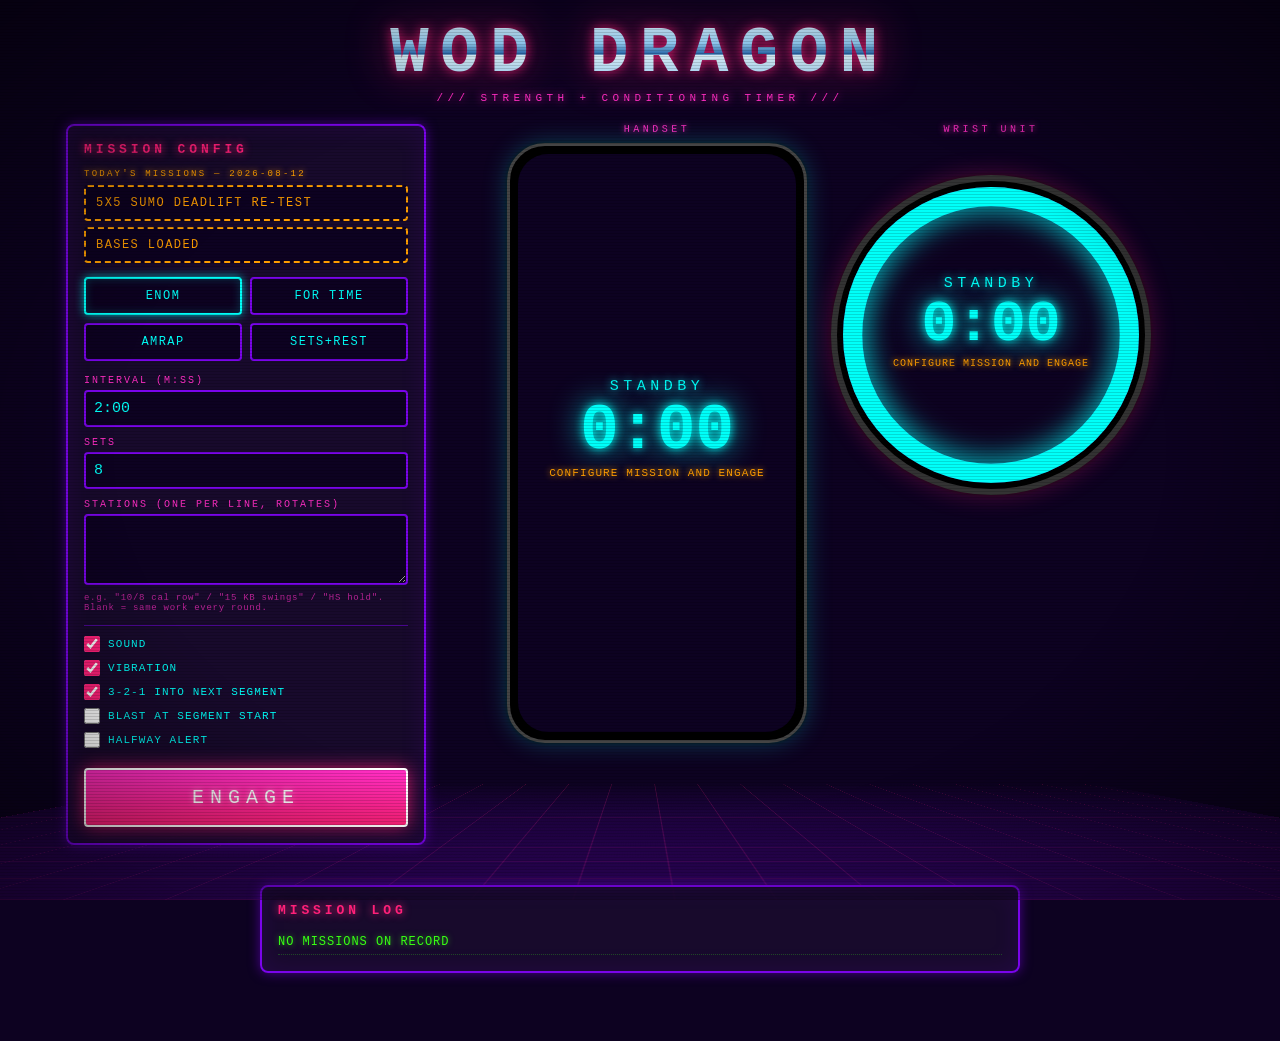
==== site/index.html @ cfac3b29 "WOD DRAGON v0: Blood Dragon themed CrossFit timer - site/: vanilla JS webapp, phone + watch preview " ====
<!DOCTYPE html>
<html lang="en">
<head>
  <meta charset="utf-8">
  <meta name="viewport" content="width=device-width, initial-scale=1">
  <title>WOD DRAGON</title>
  <link rel="stylesheet" href="styles.css">
</head>
<body>
  <div class="wrap">
    <h1 class="wordmark">WOD DRAGON</h1>
    <div class="tagline">/// STRENGTH + CONDITIONING TIMER ///</div>

    <div class="cols">
      <!-- Mission config -->
      <div class="panel" id="config">
        <h2>MISSION CONFIG</h2>
        <div id="presets"></div>
        <div class="tabs">
          <button class="tab active" data-mode="enmom">ENOM</button>
          <button class="tab" data-mode="fortime">FOR TIME</button>
          <button class="tab" data-mode="amrap">AMRAP</button>
          <button class="tab" data-mode="setsrest">SETS+REST</button>
        </div>
        <div id="fields"></div>
        <div class="toggles">
          <label class="tgl"><input type="checkbox" id="c-sound" checked> SOUND</label>
          <label class="tgl"><input type="checkbox" id="c-vibe" checked> VIBRATION</label>
          <label class="tgl"><input type="checkbox" id="c-end" checked> 3-2-1 INTO NEXT SEGMENT</label>
          <label class="tgl"><input type="checkbox" id="c-start"> BLAST AT SEGMENT START</label>
          <label class="tgl"><input type="checkbox" id="c-half"> HALFWAY ALERT</label>
        </div>
        <button class="engage" id="engage">ENGAGE</button>
      </div>

      <!-- Device previews -->
      <div id="devices">
        <div>
          <div class="device-title">HANDSET</div>
          <div class="phone state-work" id="phone">
            <div class="screen">
              <button class="abort hidden">ABORT</button>
              <div class="face">
                <div class="seg-label">STANDBY</div>
                <div class="digits">0:00</div>
                <div class="station"></div>
                <div class="round-chip" style="visibility:hidden"></div>
                <div class="total-elapsed"></div>
              </div>
              <div class="tapzone" style="visibility:hidden"></div>
            </div>
          </div>
        </div>
        <div>
          <div class="device-title">WRIST UNIT</div>
          <div class="watch state-work" id="watch">
            <div class="screen">
              <svg class="ring" viewBox="0 0 100 100">
                <circle class="track" cx="50" cy="50" r="47"></circle>
                <circle class="bar" cx="50" cy="50" r="47"></circle>
              </svg>
              <button class="abort hidden">ABORT</button>
              <div class="face">
                <div class="seg-label">STANDBY</div>
                <div class="digits">0:00</div>
                <div class="station"></div>
                <div class="round-chip" style="visibility:hidden"></div>
              </div>
              <div class="tapzone" style="visibility:hidden"></div>
            </div>
          </div>
        </div>
      </div>

      <!-- Mission log -->
      <div class="panel" id="log">
        <h2>MISSION LOG</h2>
        <ul></ul>
      </div>
    </div>
  </div>

  <script src="presets.js"></script>
  <script src="engine.js"></script>
  <script src="app.js"></script>
</body>
</html>
---- site/styles.css ----
/* WOD DRAGON — Blood Dragon 90s retro theme. See UI-Design-Scheme.md */
:root {
  --void: #0d0221;
  --panel: #1a0b2e;
  --neon-cyan: #00fff9;
  --neon-pink: #ff2079;
  --neon-magenta: #ff2ec4;
  --laser-purple: #7a04eb;
  --sunset-orange: #ff9e00;
  --blood-red: #ff003c;
  --terminal-green: #39ff14;
  --mono: ui-monospace, "SF Mono", Menlo, Consolas, monospace;
  --state: var(--neon-cyan);
}

* { box-sizing: border-box; margin: 0; padding: 0; }

body {
  background: var(--void);
  color: var(--neon-cyan);
  font-family: var(--mono);
  min-height: 100vh;
  overflow-x: hidden;
  text-transform: uppercase;
}

/* laser grid horizon */
body::before {
  content: ""; position: fixed; left: 0; right: 0; bottom: 0; height: 34vh;
  background:
    linear-gradient(transparent, rgba(122, 4, 235, .28)),
    repeating-linear-gradient(90deg, rgba(255, 32, 121, .22) 0 1px, transparent 1px 60px),
    repeating-linear-gradient(0deg, rgba(255, 32, 121, .22) 0 1px, transparent 1px 26px);
  transform: perspective(320px) rotateX(58deg) scale(1.7);
  transform-origin: bottom; pointer-events: none; z-index: 0;
}
/* CRT scanlines + vignette */
body::after {
  content: ""; position: fixed; inset: 0; pointer-events: none; z-index: 40;
  background:
    repeating-linear-gradient(0deg, rgba(0,0,0,.14) 0 1px, transparent 1px 3px),
    radial-gradient(ellipse at center, transparent 58%, rgba(0,0,0,.5) 100%);
}

.wrap { position: relative; z-index: 1; max-width: 1180px; margin: 0 auto; padding: 18px 16px 60px; }

/* chrome wordmark */
h1.wordmark {
  text-align: center; font-size: clamp(34px, 6vw, 64px); letter-spacing: .18em;
  background: linear-gradient(180deg, #e8f8ff 0%, #9ad7ff 35%, #2b6cb0 50%, #dff6ff 52%, #7bb8e8 100%);
  -webkit-background-clip: text; background-clip: text; color: transparent;
  filter: drop-shadow(0 0 6px rgba(255,32,121,.9)) drop-shadow(0 0 22px rgba(255,32,121,.45));
  animation: flicker 4s infinite; margin-bottom: 2px;
}
.tagline { text-align: center; color: var(--neon-magenta); letter-spacing: .4em; font-size: 11px;
  text-shadow: 0 0 8px var(--neon-magenta); margin-bottom: 20px; }
@keyframes flicker { 0%,93%,97%,100% {opacity:1} 94% {opacity:.75} 96% {opacity:.9} }

.cols { display: flex; gap: 18px; flex-wrap: wrap; align-items: flex-start; justify-content: center; }

.panel {
  background: rgba(26, 11, 46, .92); border: 2px solid var(--laser-purple);
  border-radius: 8px; padding: 16px;
  box-shadow: 0 0 12px rgba(122,4,235,.55), inset 0 0 24px rgba(122,4,235,.12);
}
.panel h2 { font-size: 13px; letter-spacing: .3em; color: var(--neon-pink);
  text-shadow: 0 0 8px var(--neon-pink); margin-bottom: 12px; }

/* ---- config ---- */
#config { flex: 1 1 300px; max-width: 360px; }
#presets { margin-bottom: 14px; }
.preset-head { font-size: 9px; letter-spacing: .25em; color: var(--sunset-orange);
  text-shadow: 0 0 6px var(--sunset-orange); margin-bottom: 6px; }
button.preset {
  display: block; width: 100%; margin-bottom: 6px; padding: 9px 10px; text-align: left;
  font-family: var(--mono); text-transform: uppercase; letter-spacing: .12em; font-size: 12px;
  background: var(--void); color: var(--sunset-orange); border: 2px dashed var(--sunset-orange);
  border-radius: 4px; cursor: pointer;
}
button.preset.active { border-style: solid; box-shadow: 0 0 10px rgba(255,158,0,.7), inset 0 0 10px rgba(255,158,0,.15); }
.tabs { display: grid; grid-template-columns: 1fr 1fr; gap: 8px; margin-bottom: 14px; }
.tab {
  font-family: var(--mono); text-transform: uppercase; letter-spacing: .12em; font-size: 12px;
  background: var(--void); color: var(--neon-cyan); border: 2px solid var(--laser-purple);
  border-radius: 4px; padding: 10px 4px; cursor: pointer;
}
.tab.active { border-color: var(--neon-cyan); color: var(--neon-cyan);
  box-shadow: 0 0 10px rgba(0,255,249,.7), inset 0 0 10px rgba(0,255,249,.2); }

.field { margin-bottom: 10px; }
.field label { display: block; font-size: 10px; letter-spacing: .2em; color: var(--neon-magenta); margin-bottom: 4px; }
.field input[type=text], .field input[type=number], .field textarea {
  width: 100%; background: var(--void); border: 2px solid var(--laser-purple); border-radius: 4px;
  color: var(--neon-cyan); font-family: var(--mono); font-size: 15px; padding: 8px;
  text-transform: uppercase;
}
.field input:focus, .field textarea:focus { outline: none; border-color: var(--neon-cyan); box-shadow: 0 0 8px rgba(0,255,249,.6); }
.hint { font-size: 9px; color: rgba(255,46,196,.7); letter-spacing: .08em; margin-top: 3px; text-transform: none; }

.toggles { border-top: 1px solid rgba(122,4,235,.5); margin-top: 12px; padding-top: 10px; }
.tgl { display: flex; align-items: center; gap: 8px; font-size: 11px; letter-spacing: .1em;
  margin-bottom: 8px; cursor: pointer; color: var(--neon-cyan); }
.tgl input { accent-color: var(--neon-pink); width: 16px; height: 16px; }

button.engage {
  width: 100%; margin-top: 12px; padding: 16px; font-size: 20px; letter-spacing: .3em;
  font-family: var(--mono); cursor: pointer; border-radius: 4px;
  background: linear-gradient(180deg, #ff2ec4, #ff2079); color: #fff; border: 2px solid #fff;
  text-shadow: 0 0 6px #fff8; box-shadow: 0 0 18px rgba(255,32,121,.8);
}
button.engage:active { transform: scale(.97); }

/* ---- devices ---- */
#devices { display: flex; gap: 24px; flex-wrap: wrap; justify-content: center; flex: 2 1 620px; }
.device-title { text-align: center; font-size: 10px; letter-spacing: .35em; color: var(--neon-magenta);
  text-shadow: 0 0 6px var(--neon-magenta); margin-bottom: 8px; }

.phone {
  width: 300px; height: 600px; border-radius: 38px; border: 3px solid #444;
  background: #000; position: relative; overflow: hidden;
  box-shadow: 0 0 24px rgba(0,255,249,.25), 0 0 4px #000;
}
.phone .screen { position: absolute; inset: 8px; border-radius: 30px; background: var(--void);
  display: flex; flex-direction: column; align-items: center; overflow: hidden; }

.watch {
  width: 320px; height: 320px; border-radius: 50%; border: 6px solid #333;
  background: #000; position: relative; overflow: hidden; margin-top: 40px;
  box-shadow: 0 0 24px rgba(255,32,121,.3), 0 0 4px #000;
}
.watch .screen { position: absolute; inset: 6px; border-radius: 50%; background: var(--void);
  display: flex; flex-direction: column; align-items: center; justify-content: center; overflow: hidden; }
.watch svg.ring { position: absolute; inset: 0; width: 100%; height: 100%; transform: rotate(-90deg); }
.watch .ring circle { fill: none; stroke-width: 7; }
.watch .ring .track { stroke: rgba(122,4,235,.4); }
.watch .ring .bar { stroke: var(--state); stroke-linecap: round;
  filter: drop-shadow(0 0 5px var(--state)); transition: stroke .2s; }

/* shared timer face */
.face { display: flex; flex-direction: column; align-items: center; justify-content: center;
  height: 100%; width: 100%; gap: 4px; position: relative; z-index: 2; }
.seg-label { font-size: 15px; letter-spacing: .3em; color: var(--state); text-shadow: 0 0 8px var(--state); }
.digits { font-variant-numeric: tabular-nums; font-weight: 700; color: var(--state);
  text-shadow: 0 0 10px var(--state), 0 0 32px var(--state); line-height: 1; }
.phone .digits { font-size: 64px; }
.watch .digits { font-size: 58px; }
.station { font-size: 11px; letter-spacing: .1em; color: var(--sunset-orange);
  text-shadow: 0 0 6px var(--sunset-orange); text-align: center; padding: 0 18px; min-height: 26px; }
.watch .station { font-size: 10px; padding: 0 34px; }
.round-chip { font-size: 12px; letter-spacing: .2em; color: var(--neon-magenta);
  border: 1px solid var(--neon-magenta); border-radius: 20px; padding: 3px 12px;
  box-shadow: 0 0 8px rgba(255,46,196,.5); }
.total-elapsed { font-size: 10px; color: rgba(0,255,249,.6); letter-spacing: .15em; }

/* tap zones */
.tapzone {
  position: absolute; bottom: 0; left: 0; right: 0; height: 42%;
  display: flex; align-items: center; justify-content: center; cursor: pointer;
  border-top: 1px dashed rgba(255,46,196,.5); z-index: 3;
  color: rgba(255,46,196,.8); font-size: 11px; letter-spacing: .25em;
  -webkit-user-select: none; user-select: none;
}
.tapzone:active { background: rgba(255,32,121,.18); }
.tapzone.flash { animation: tapflash .3s; }
@keyframes tapflash { 0% { background: rgba(0,255,249,.35);} 100% { background: transparent; } }
.tapzone.setdone { color: var(--terminal-green); border-color: rgba(57,255,20,.6); font-size: 14px; }
.hidden { display: none !important; }

button.abort {
  position: absolute; top: 10px; right: 12px; z-index: 5; background: transparent;
  border: 1px solid var(--blood-red); color: var(--blood-red); font-family: var(--mono);
  font-size: 9px; letter-spacing: .2em; padding: 4px 8px; border-radius: 3px; cursor: pointer;
  text-shadow: 0 0 6px var(--blood-red);
}
.watch button.abort { top: auto; bottom: 14px; right: 50%; transform: translateX(50%); }

/* state colors */
.state-countdown { --state: var(--sunset-orange); }
.state-work { --state: var(--neon-cyan); }
.state-rest { --state: var(--neon-pink); }
.state-final { --state: var(--blood-red); }
.state-done { --state: var(--terminal-green); }

/* ---- mission log ---- */
#log { flex: 1 1 100%; max-width: 760px; margin: 22px auto 0; }
#log ul { list-style: none; }
#log li { font-size: 12px; letter-spacing: .08em; color: var(--terminal-green);
  text-shadow: 0 0 6px rgba(57,255,20,.6); padding: 5px 0; border-bottom: 1px dotted rgba(57,255,20,.25); }
#log li .st-aborted { color: var(--blood-red); text-shadow: 0 0 6px var(--blood-red); }

@media (max-width: 720px) {
  .cols { flex-direction: column; align-items: center; }
  #config { max-width: 340px; }
}
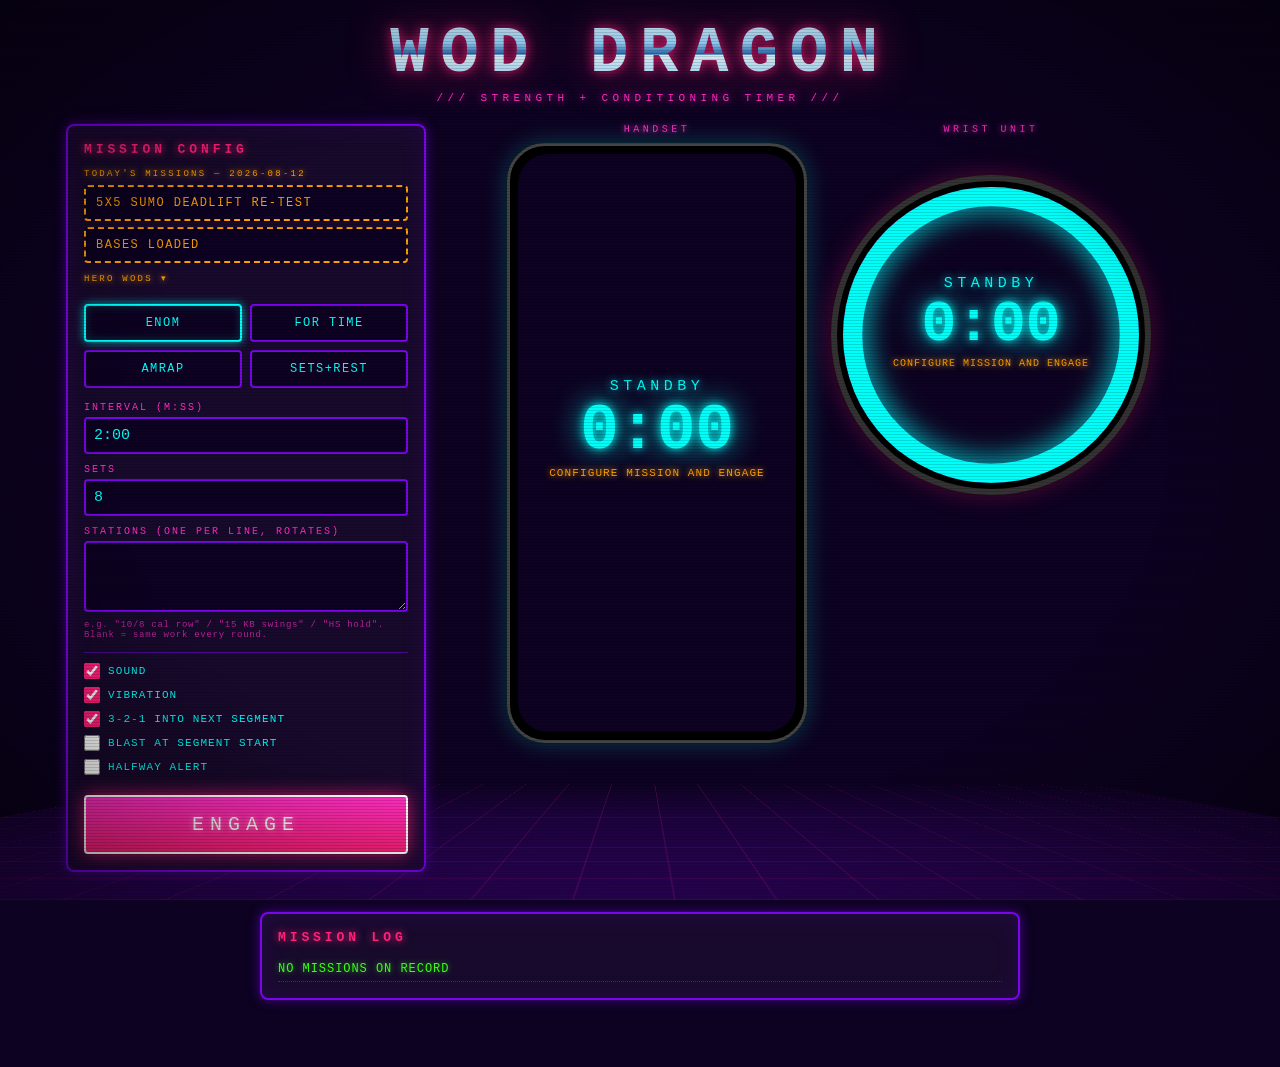
==== commit 4aef6e6c: "Hero WOD presets (8 curated) + 5 design-direction mockups at /mockups/ Assisted-By: devx/6563e15a-b3" ====
--- a/site/index.html
+++ b/site/index.html
@@ -81,6 +81,7 @@
   </div>
 
   <script src="presets.js"></script>
+  <script src="hero-wods.js"></script>
   <script src="engine.js"></script>
   <script src="app.js"></script>
 </body>
--- a/site/styles.css
+++ b/site/styles.css
@@ -78,6 +78,11 @@
   border-radius: 4px; cursor: pointer;
 }
 button.preset.active { border-style: solid; box-shadow: 0 0 10px rgba(255,158,0,.7), inset 0 0 10px rgba(255,158,0,.15); }
+.hero-group { margin-top: 10px; }
+.hero-group summary { cursor: pointer; list-style: none; }
+.hero-group summary::-webkit-details-marker { display: none; }
+.hero-group .preset { border-color: var(--neon-magenta); color: var(--neon-magenta); }
+.hero-group .preset.active { box-shadow: 0 0 10px rgba(255,46,196,.7), inset 0 0 10px rgba(255,46,196,.15); }
 .tabs { display: grid; grid-template-columns: 1fr 1fr; gap: 8px; margin-bottom: 14px; }
 .tab {
   font-family: var(--mono); text-transform: uppercase; letter-spacing: .12em; font-size: 12px;
